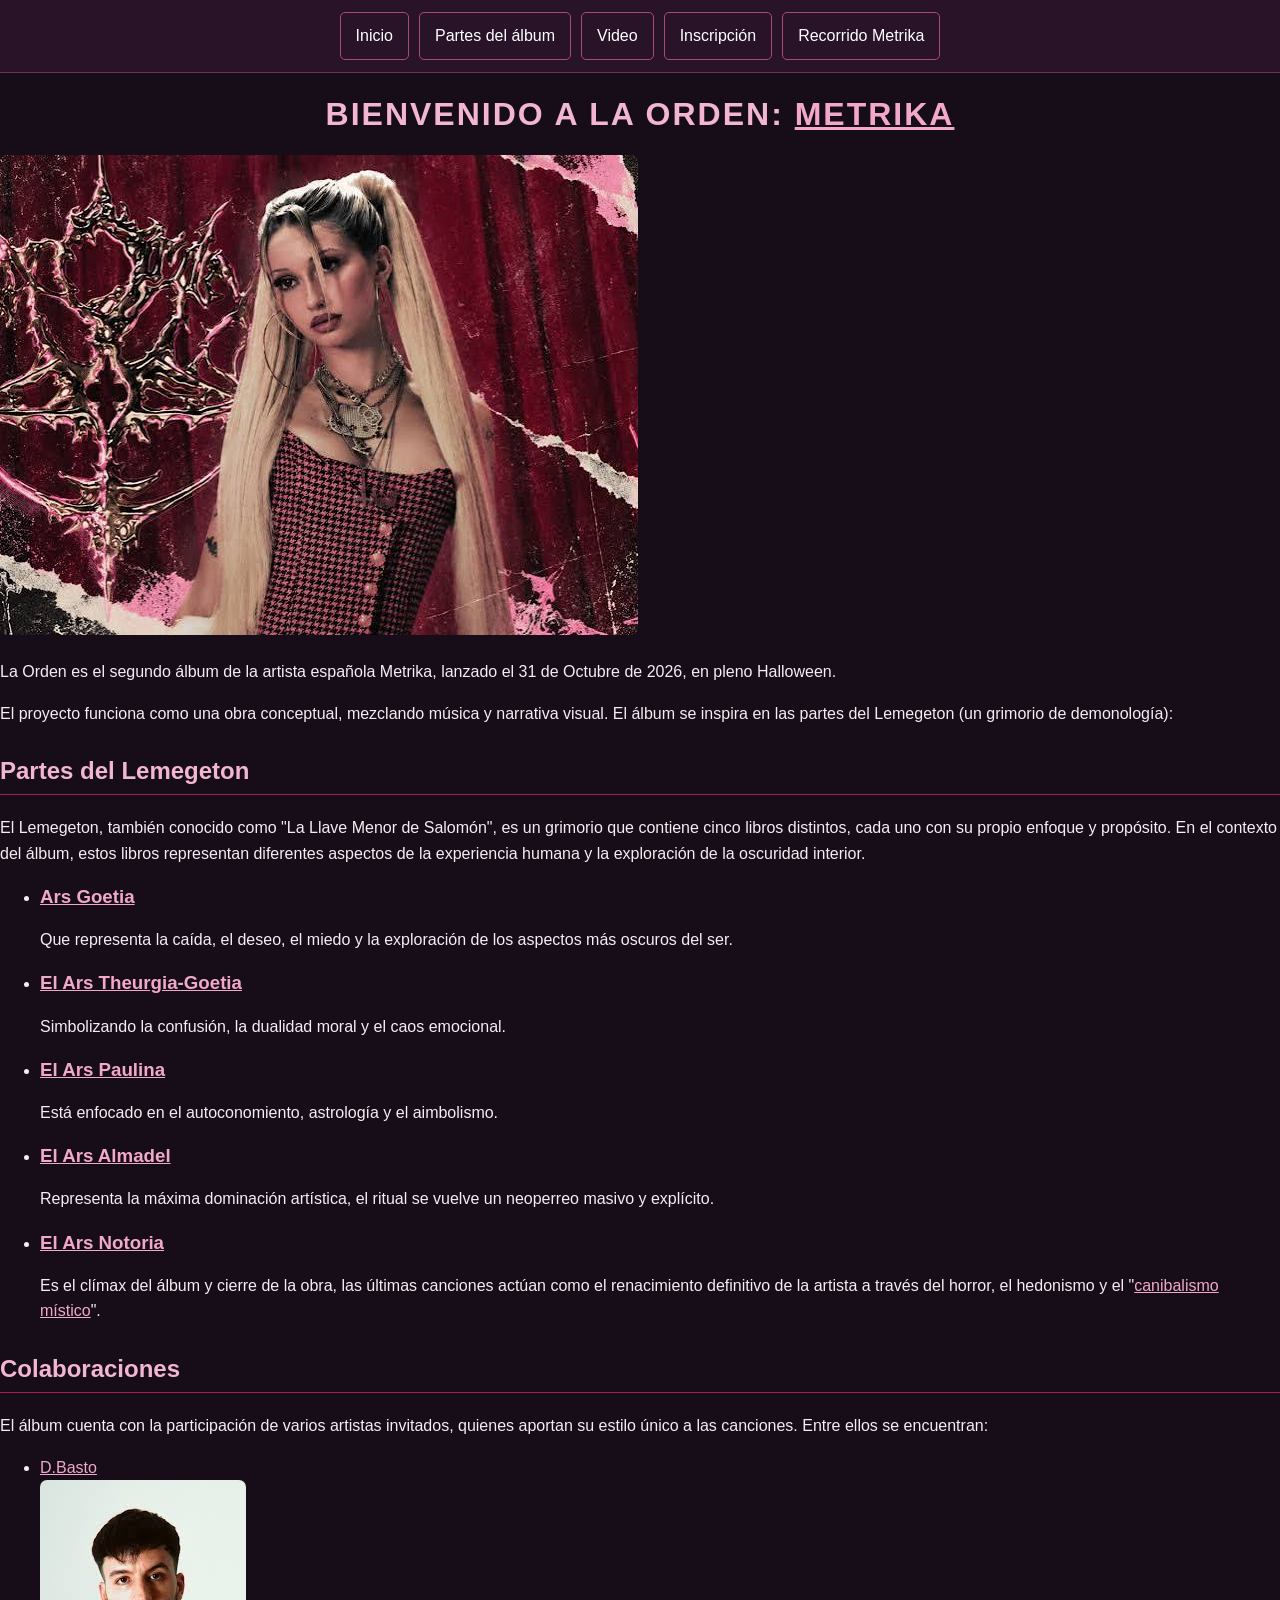
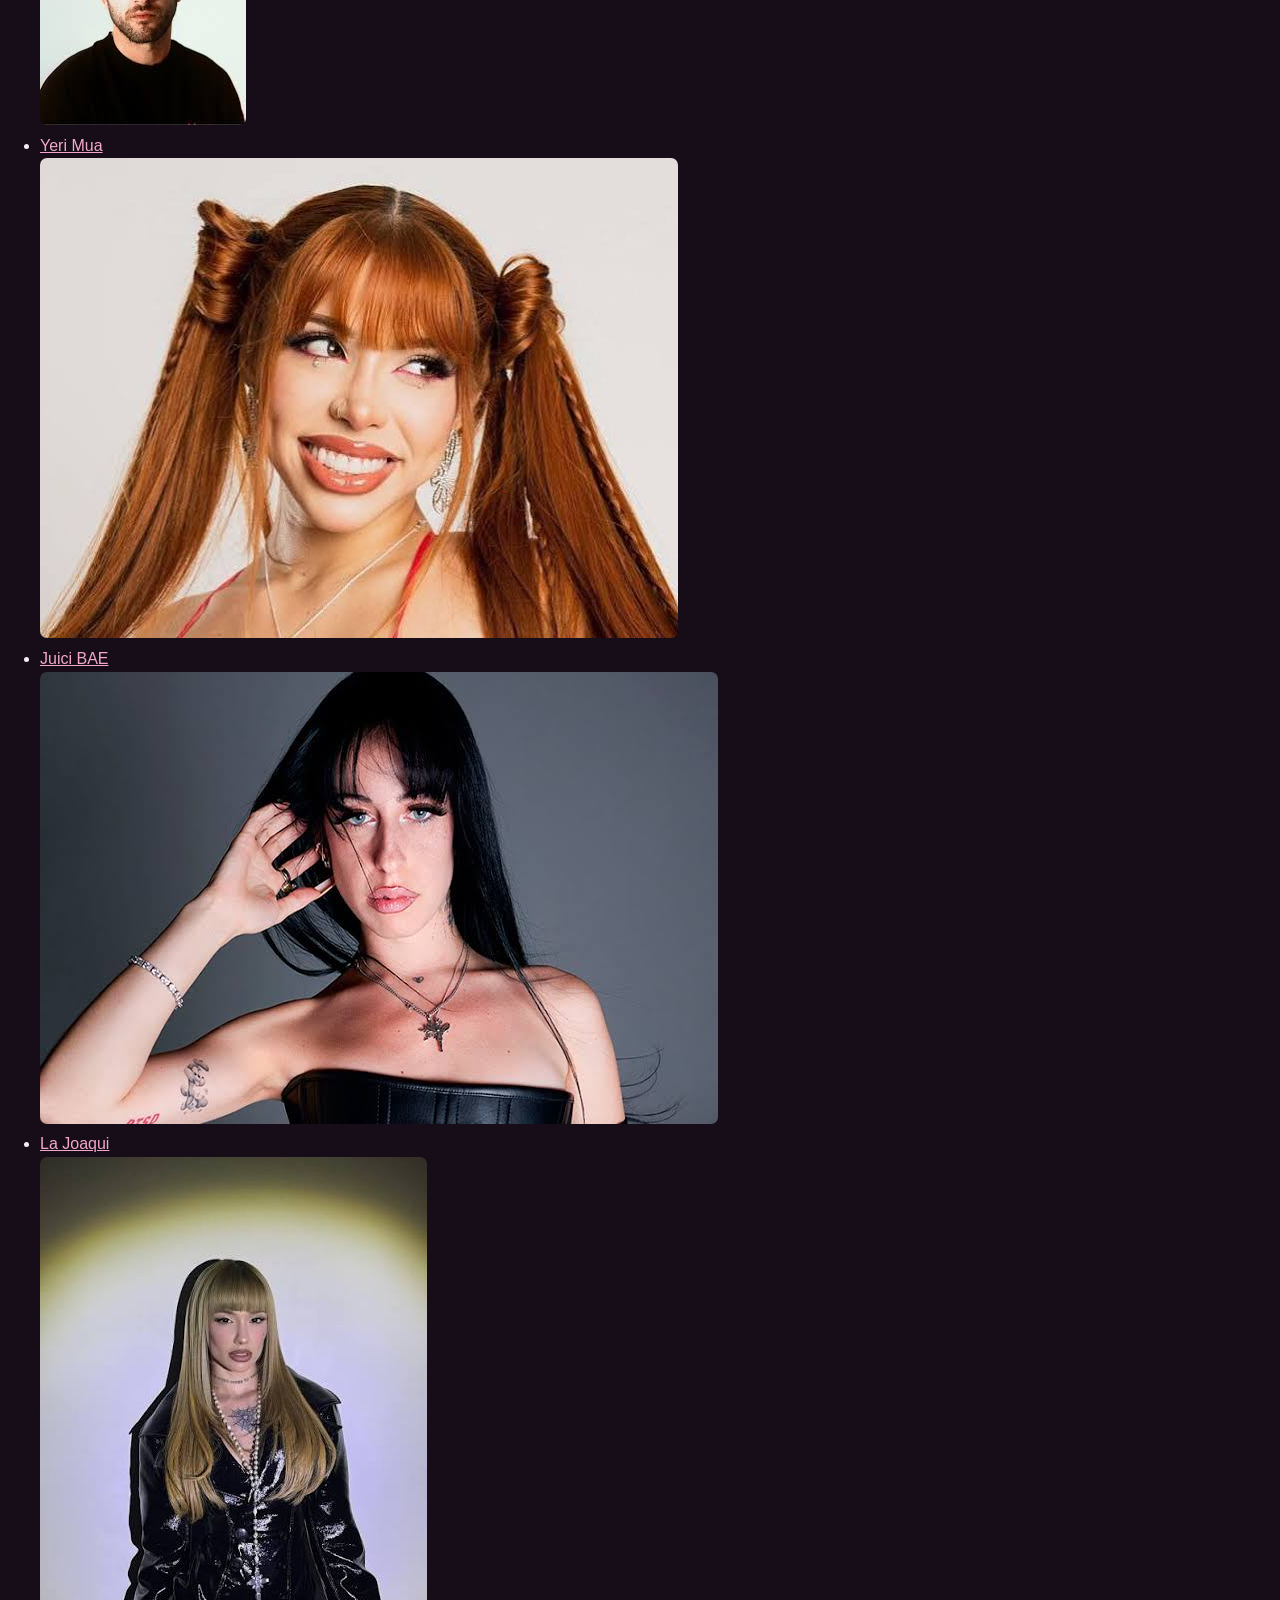
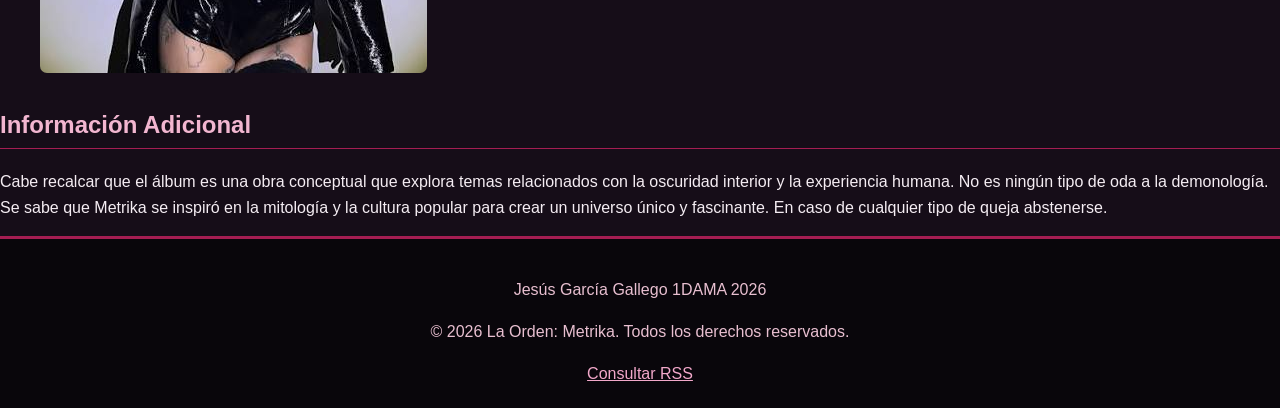
==== index.html @ 6d8124bb "Actualizo mi proyecto web" ====
<!DOCTYPE html>
<html lang="es">
<head>
    <link rel="stylesheet" href="css/estilos.css">
    <meta charset="UTF-8">
    <meta name="viewport" content="width=device-width, initial-scale=1.0">
    <title>La Orden: Metrika</title>
    <link rel="icon" href="images/images.svg" type="image/png">
</head>

<body>
    <nav>
    <ul>
        <li><a href="index.html">Inicio</a></li>
        <li><a href="partesalbum.html">Partes del álbum</a></li>
        <li><a href="video.html">Video</a></li>
        <li><a href="inscripcion.html">Inscripción</a></li>
        <li><a href="recorrido.html">Recorrido Metrika</a></li>
    </ul>
</nav>
    <h1>Bienvenido a La Orden: <a href="https://open.spotify.com/artist/51WwqSqhXeyz3q9Q105Kjy">Metrika</a></h1>
    <img src="images/metrika.jpeg" alt="Imagen de La Orden: Metrika">
    <p>La Orden es el segundo álbum de la artista española Metrika, lanzado el <time datetime="2026-10-31">31 de Octubre de 2026</time>, en pleno Halloween.</p>
    <p>El proyecto funciona como una obra conceptual, mezclando música y narrativa visual.  El álbum se inspira en las partes del Lemegeton (un grimorio de demonología):</p>
    <section>
        <h2>Partes del Lemegeton</h2>
        <p>El Lemegeton, también conocido como "La Llave Menor de Salomón", es un grimorio que contiene cinco libros distintos, cada uno con su propio enfoque y propósito. En el contexto del álbum, estos libros representan diferentes aspectos de la experiencia humana y la exploración de la oscuridad interior.</p>
    <ul>
        <li><h3><a href="partesalbum.html#ars_goetia">Ars Goetia</a></h3>Que representa la caída, el deseo, el miedo y la exploración de los aspectos más oscuros del ser.</li>
        <li><h3><a href="partesalbum.html#ars_theurgia_goetia">El Ars Theurgia-Goetia</a></h3>Simbolizando la confusión, la dualidad moral y el caos emocional.</li>
        <li><h3><a href="partesalbum.html#ars_paulina">El Ars Paulina</a></h3>Está enfocado en el autoconomiento, astrología y el aimbolismo.</li>
        <li><h3><a href="partesalbum.html#ars_almadel">El Ars Almadel</a></h3>Representa la máxima dominación artística, el ritual se vuelve un neoperreo masivo y explícito.</li>
        <li><h3><a href="partesalbum.html#ars_notoria">El Ars Notoria</a></h3>Es el clímax del álbum y cierre de la obra, las últimas canciones actúan como el renacimiento definitivo de la artista a través del horror, el hedonismo y el "<a href="video.html">canibalismo místico</a>".</li>
    </ul>


    </section>
    <section>
        <h2>Colaboraciones</h2>
        <p>El álbum cuenta con la participación de varios artistas invitados, quienes aportan su estilo único a las canciones. Entre ellos se encuentran:</p>
        <ul>
            <li><article><a href="https://open.spotify.com/intl-es/artist/3Nn5v8JJyCp7CnNMXVXHlF/discography/all?edv=1">D.Basto</a></article></li>
            <img src="images/dbasto.jpeg" alt="Imagen de D.Basto">
            <li><article><a href="https://open.spotify.com/intl-es/artist/2Atk4SWx7daQtItQBa735M">Yeri Mua</a></article></li>
            <img src="images/yerimua.jpeg" alt="Imagen de Yeri Mua">
            <li><article><a href="https://open.spotify.com/intl-es/artist/46K14JAfAHpxTSkb6KkFfN">Juici BAE</a></article></li>
            <img src="images/juicibae.jpeg" alt="Imagen de Juici BAE">
            <li><article><a href="https://open.spotify.com/intl-es/artist/60XHOAhvEBiV6BGBOv8ClM">La Joaqui</a></article></li>
            <img src="images/lajoaqui.jpeg" alt="Imagen de La Joaqui">
        </ul>
    </section>
    <aside> 
    <h2> Información Adicional</h2>
    <p> Cabe recalcar que el álbum es una obra conceptual que explora temas relacionados con la oscuridad interior y la experiencia humana. No es ningún tipo de oda a la demonología. Se sabe que Metrika se inspiró en la mitología y la cultura popular para crear un universo único y fascinante. En caso de cualquier tipo de queja abstenerse.</p>
</aside>
<footer>
    <p>Jesús García Gallego 1DAMA 2026</p>
    <p>© 2026 La Orden: Metrika. Todos los derechos reservados.</p>
    <a href="rss.xml">Consultar RSS</a>
</footer>
</body>

</html>
---- css/estilos.css ----
pre {
  font-family: system-ui, -apple-system, sans-serif; /* Quita la fuente monoespaciada */
  white-space: pre-wrap; /* Hace que el texto salte de línea automáticamente en pantallas de móvil si es muy largo */
  line-height: 1.6; /* Le da una separación cómoda a las líneas */
}
* {
    box-sizing: border-box;
}

body {
    margin: 0;
    padding: 0;
    font-family: Arial, Helvetica, sans-serif;
    color: #f5edf3;
    background-color: #160d18;
    line-height: 1.6;
}

/* Cabecera y navegación */
header {
    background-color: #09060b;
    text-align: center;
    padding: 25px 15px;
    border-bottom: 3px solid #a51d52;
}

header h1 {
    color: #f2b6d0;
    text-transform: uppercase;
    letter-spacing: 3px;
}

nav {
    background-color: #281329;
    padding: 12px;
    border-bottom: 1px solid #71304f;
}

nav ul {
    list-style: none;
    margin: 0;
    padding: 0;
    display: flex;
    justify-content: center;
    flex-wrap: wrap;
    gap: 10px;
}

nav a {
    display: block;
    color: #ffffff;
    text-decoration: none;
    padding: 10px 15px;
    border: 1px solid #a84c76;
    border-radius: 5px;
}

nav a:hover {
    background-color: #a51d52;
    color: #ffffff;
}

/* Contenido principal */
main {
    width: 90%;
    max-width: 1100px;
    margin: 30px auto;
    padding: 25px;
    background-color: #211522;
    border: 1px solid #583047;
    border-radius: 10px;
}

h1, h2, h3 {
    color: #f2b6d0;
    line-height: 1.25;
}

h1 {
    text-align: center;
    text-transform: uppercase;
    letter-spacing: 2px;
}

h2 {
    border-bottom: 1px solid #a51d52;
    padding-bottom: 8px;
    margin-top: 30px;
}

p {
    margin-bottom: 16px;
}

a {
    color: #f2a8ca;
}

a:hover {
    color: #ffffff;
}

strong {
    color: #ffd1e3;
}

/* Imágenes, vídeos y figuras */
img, video, iframe {
    max-width: 100%;
}

img {
    height: auto;
    border-radius: 7px;
}

figure {
    margin: 25px auto;
    padding: 15px;
    text-align: center;
    background-color: #2d1b30;
    border: 1px solid #75405c;
    border-radius: 8px;
}

figcaption {
    margin-top: 10px;
    color: #e8bfd0;
    font-size: 0.95em;
}

video, iframe {
    display: block;
    margin: 15px auto;
    border: 1px solid #a84c76;
    border-radius: 7px;
}

/* Tablas */
table {
    width: 100%;
    border-collapse: collapse;
    margin: 20px 0;
    background-color: #2d1b30;
}

caption {
    color: #f2b6d0;
    font-weight: bold;
    padding: 10px;
}

th, td {
    border: 1px solid #89516d;
    padding: 10px;
    text-align: left;
}

th {
    background-color: #6f183e;
    color: #ffffff;
}

/* Formularios */
form {
    max-width: 750px;
    margin: 20px auto;
}

fieldset {
    margin-bottom: 22px;
    padding: 18px;
    border: 1px solid #a84c76;
    border-radius: 7px;
}

legend {
    color: #f2b6d0;
    font-weight: bold;
    padding: 0 8px;
}

label {
    display: inline-block;
    margin: 6px 0;
}

input, select, textarea {
    max-width: 100%;
    padding: 9px;
    margin: 5px 0 12px;
    color: #211522;
    background-color: #fff5fa;
    border: 1px solid #c77b9e;
    border-radius: 4px;
}

input[type="radio"],
input[type="checkbox"],
input[type="range"] {
    accent-color: #a51d52;
}

button, input[type="submit"], input[type="reset"] {
    padding: 11px 18px;
    margin: 8px 5px 8px 0;
    color: #ffffff;
    background-color: #8d1748;
    border: 1px solid #e28bb1;
    border-radius: 5px;
    cursor: pointer;
}

button:hover, input[type="submit"]:hover, input[type="reset"]:hover {
    background-color: #bd2c68;
}

/* Pie de página */
footer {
    padding: 22px;
    text-align: center;
    color: #e8bfd0;
    background-color: #09060b;
    border-top: 3px solid #a51d52;
}

/* Para pantallas pequeñas */
@media (max-width: 600px) {
    main {
        width: 96%;
        padding: 15px;
    }

    nav ul {
        flex-direction: column;
        text-align: center;
    }

    nav a {
        display: block;
    }
}
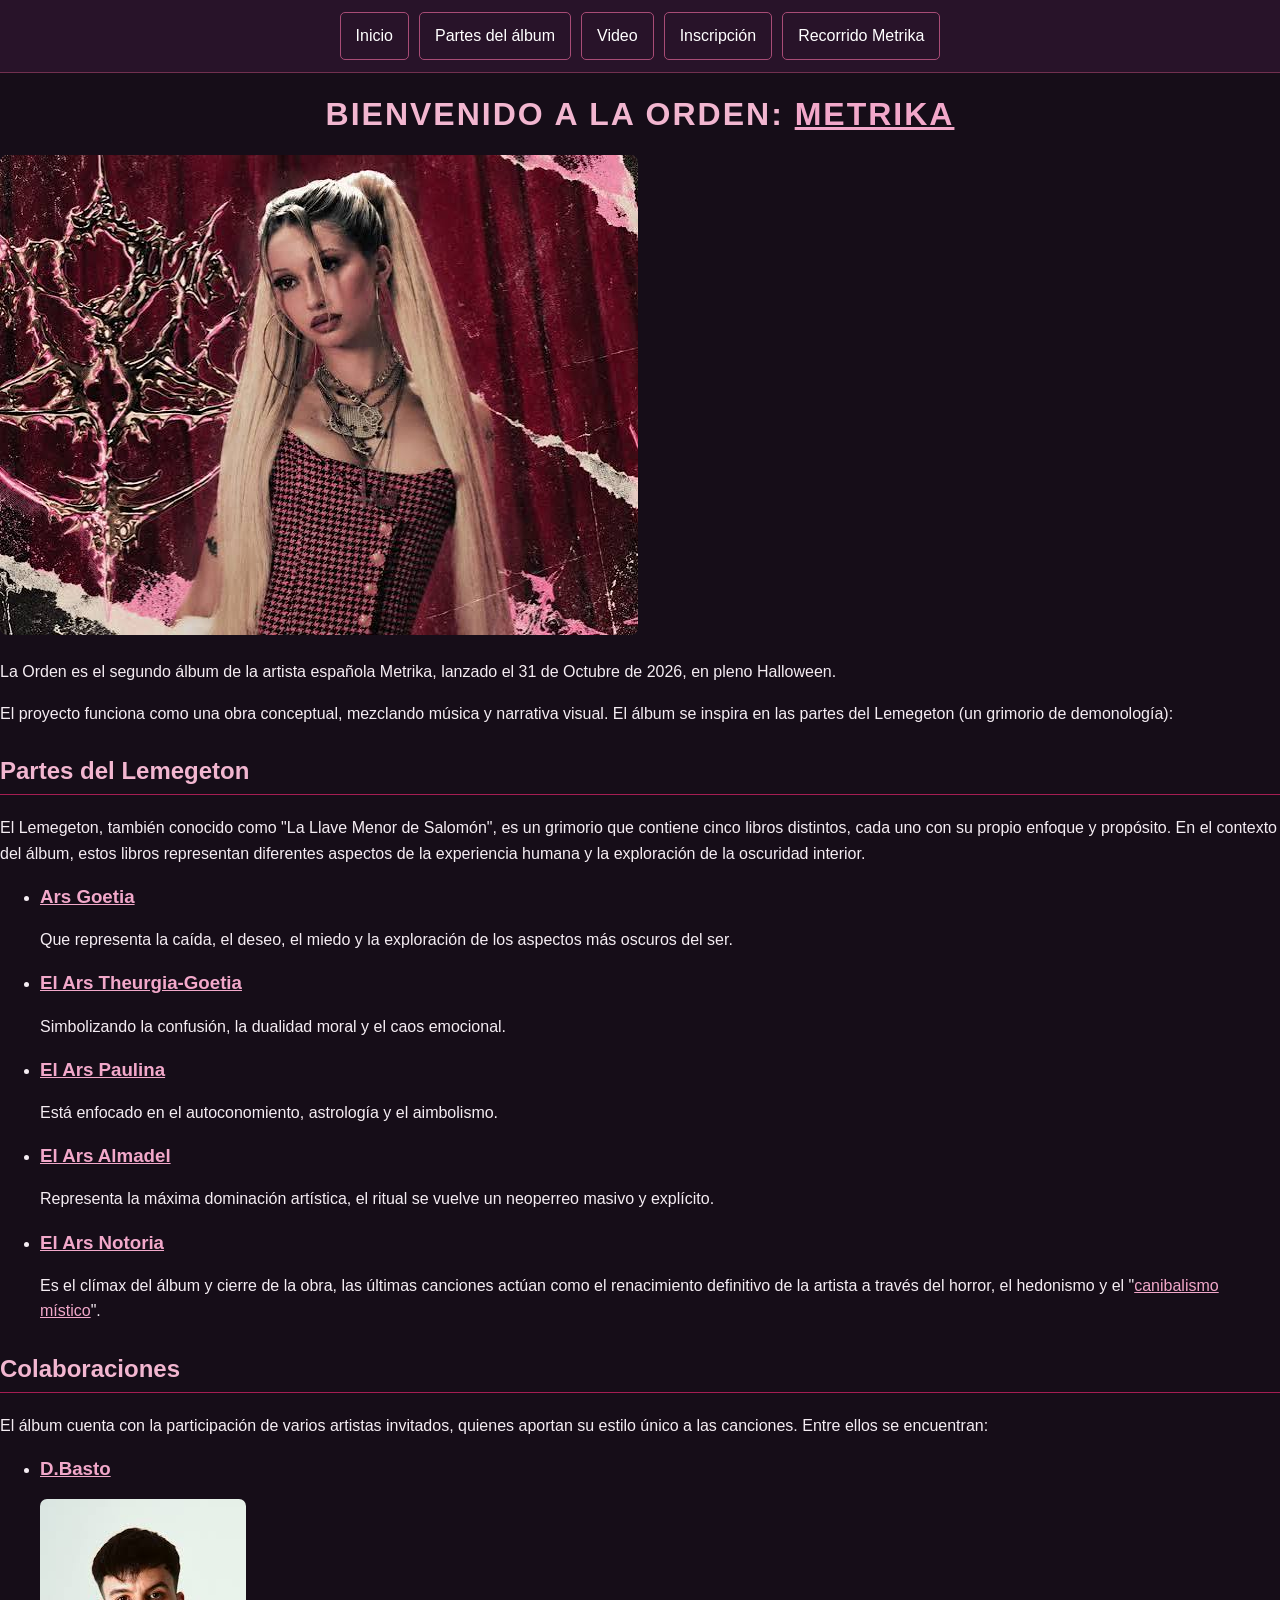
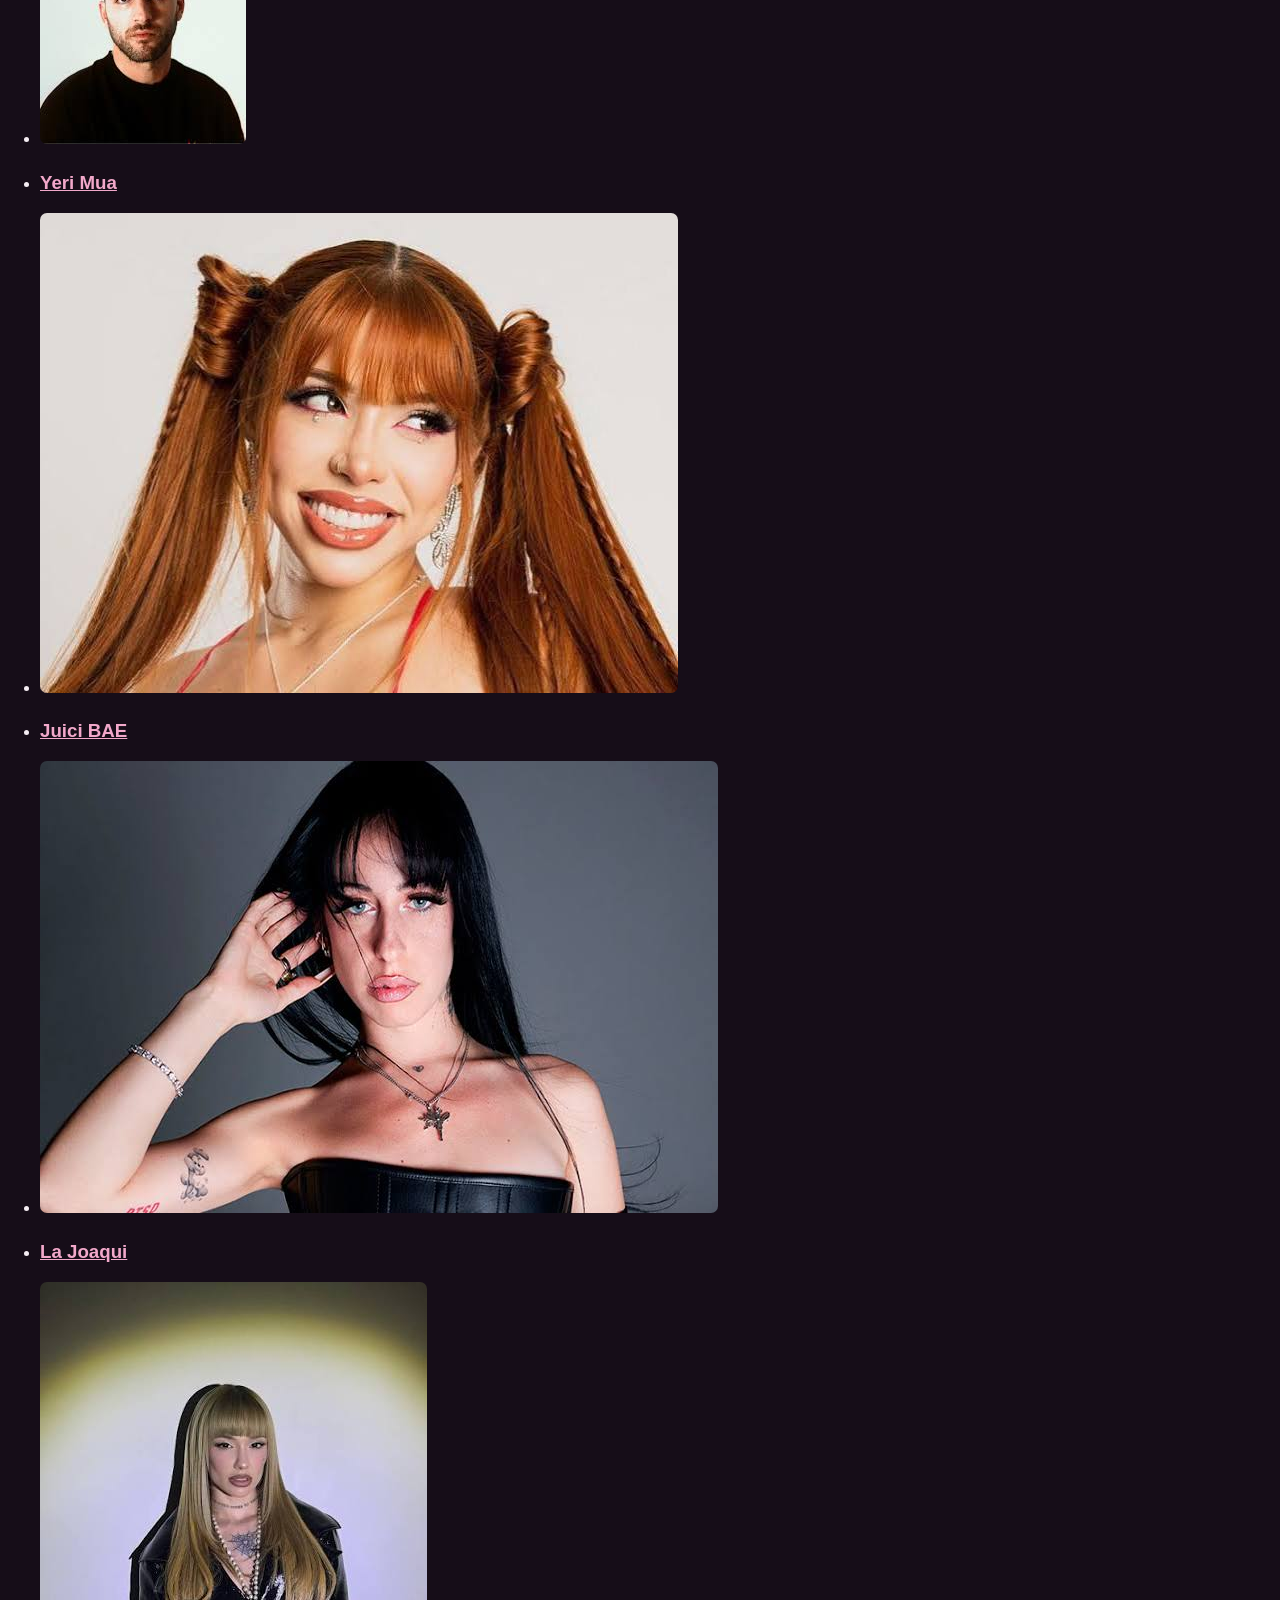
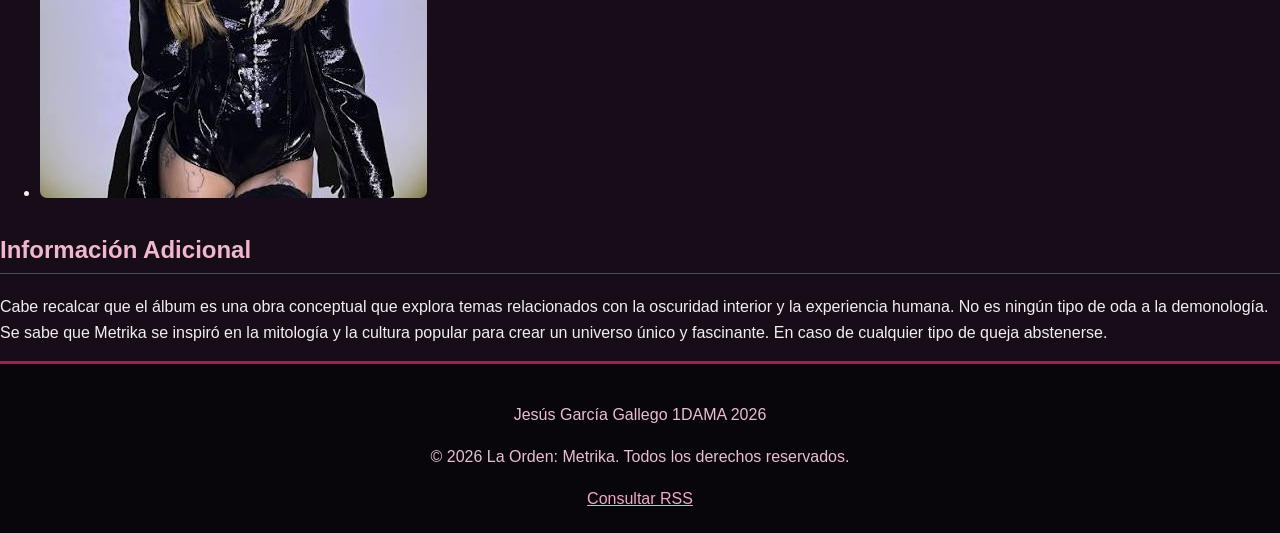
==== commit 2fc014a2: "Se ha arreglado el index.html" ====
--- a/index.html
+++ b/index.html
@@ -39,14 +39,14 @@
         <h2>Colaboraciones</h2>
         <p>El álbum cuenta con la participación de varios artistas invitados, quienes aportan su estilo único a las canciones. Entre ellos se encuentran:</p>
         <ul>
-            <li><article><a href="https://open.spotify.com/intl-es/artist/3Nn5v8JJyCp7CnNMXVXHlF/discography/all?edv=1">D.Basto</a></article></li>
-            <img src="images/dbasto.jpeg" alt="Imagen de D.Basto">
-            <li><article><a href="https://open.spotify.com/intl-es/artist/2Atk4SWx7daQtItQBa735M">Yeri Mua</a></article></li>
-            <img src="images/yerimua.jpeg" alt="Imagen de Yeri Mua">
-            <li><article><a href="https://open.spotify.com/intl-es/artist/46K14JAfAHpxTSkb6KkFfN">Juici BAE</a></article></li>
-            <img src="images/juicibae.jpeg" alt="Imagen de Juici BAE">
-            <li><article><a href="https://open.spotify.com/intl-es/artist/60XHOAhvEBiV6BGBOv8ClM">La Joaqui</a></article></li>
-            <img src="images/lajoaqui.jpeg" alt="Imagen de La Joaqui">
+            <li><h3><article><a href="https://open.spotify.com/intl-es/artist/3Nn5v8JJyCp7CnNMXVXHlF/discography/all?edv=1">D.Basto</a></article></h3></li>
+            <li><img src="images/dbasto.jpeg" alt="Imagen de D.Basto"></li>
+            <li><h3><article><a href="https://open.spotify.com/intl-es/artist/2Atk4SWx7daQtItQBa735M">Yeri Mua</a></article></h3></li>
+            <li><img src="images/yerimua.jpeg" alt="Imagen de Yeri Mua"></li>
+            <li><h3><article><a href="https://open.spotify.com/intl-es/artist/46K14JAfAHpxTSkb6KkFfN">Juici BAE</a></article></h3></li>
+            <li><img src="images/juicibae.jpeg" alt="Imagen de Juici BAE"></li>
+            <li><h3><article><a href="https://open.spotify.com/intl-es/artist/60XHOAhvEBiV6BGBOv8ClM">La Joaqui</a></article></h3></li>
+            <li><img src="images/lajoaqui.jpeg" alt="Imagen de La Joaqui"></li>
         </ul>
     </section>
     <aside> 
--- a/css/estilos.css
+++ b/css/estilos.css
@@ -1,8 +1,4 @@
-pre {
-  font-family: system-ui, -apple-system, sans-serif; /* Quita la fuente monoespaciada */
-  white-space: pre-wrap; /* Hace que el texto salte de línea automáticamente en pantallas de móvil si es muy largo */
-  line-height: 1.6; /* Le da una separación cómoda a las líneas */
-}
+
 * {
     box-sizing: border-box;
 }
